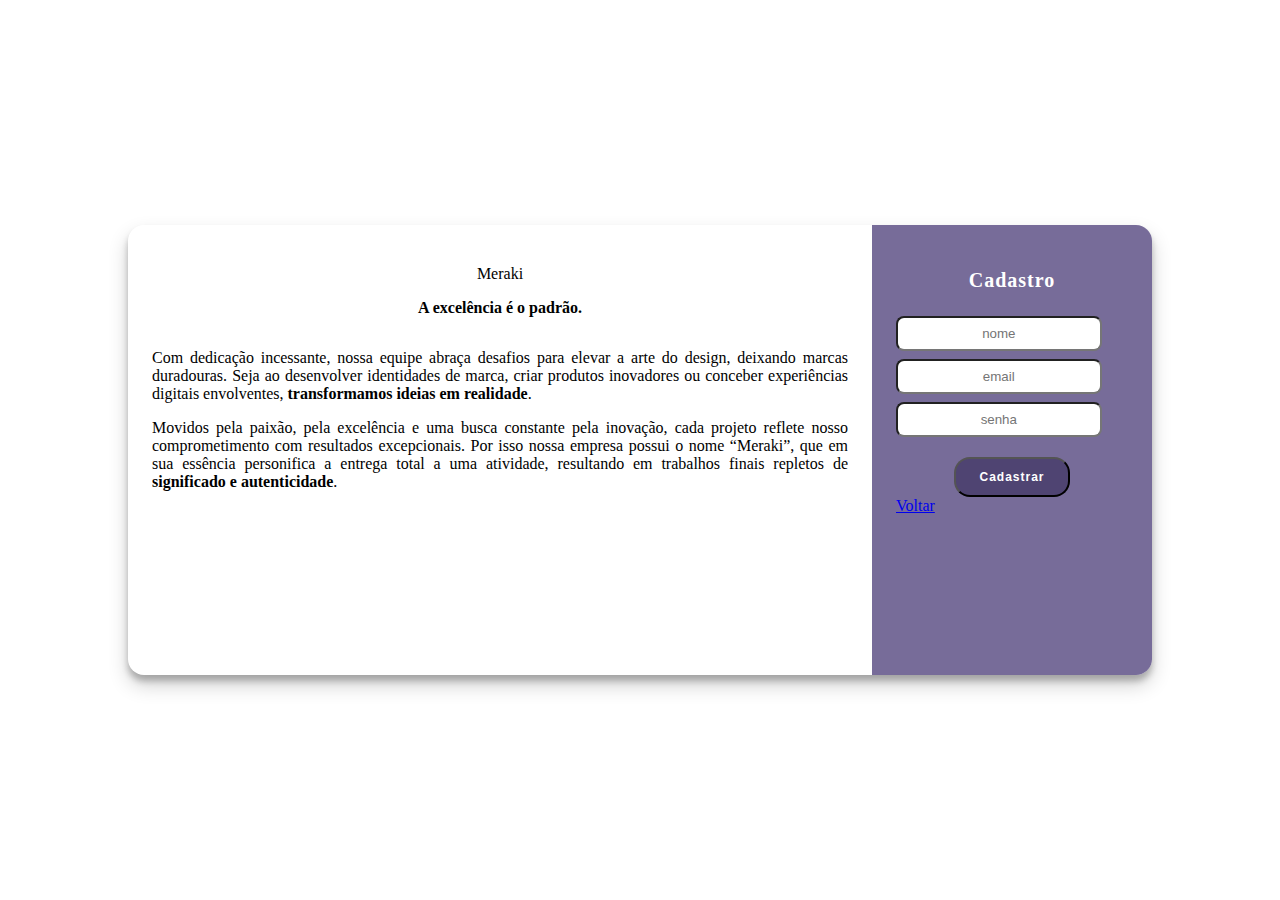
==== pages/cadastrar.html @ 6f12db4a "Componentes iniciais" ====
<!DOCTYPE html>
<html lang="pt-br">
    <head>
        <!-- Metadados do documento -->
        <meta charset="UTF-8">
        <meta name="viewport" content="width=device-width, initial-scale=1.0">
        <meta name="author" content="Livia Hahmann">
        <meta name="description" content="Projeto Programar - Meraki">
        <meta name="keywords" content="designers, portfolio, senac">
        <meta name="robots" content="index, follow">
        <title>Meraki</title>

        <!-- Referência para uma folha de estilo em arquivo externo -->
        <link rel="stylesheet" href="../styles/cadastrar.css">
        
        <!-- Referência para código Javascript em arquivo externo -->
        <script type="text/javascript" language="javascript" src="../scripts/scripts.js"></script>
    </head>
    <body>
        <div class="container">
            <div class="box">
                <div class="info-container">
                    <p class="info-img">Meraki</p>
                    <p class="info-title">A excelência é o padrão.</p>
                    <div class="info-texto-container">
                        <p class="info-texto">
                            Com dedicação incessante, nossa equipe abraça desafios para elevar a arte do design, deixando marcas duradouras. Seja ao desenvolver identidades de marca, criar produtos inovadores ou conceber experiências digitais envolventes, <b>transformamos ideias em realidade</b>.
                        </p>
                        <p class="info-texto">
                            Movidos pela paixão, pela excelência e uma busca constante pela inovação, cada projeto reflete nosso comprometimento com resultados excepcionais. Por isso nossa empresa possui o nome “Meraki”, que em sua essência personifica a entrega total a uma atividade, resultando em trabalhos finais repletos de <b>significado e autenticidade</b>.
                        </p>
                    </div>
                </div>
                
                <div class="login-container">
                    <p class="login-title">Cadastro</p>
                    <div class="login-input-container">
                        <input 
                            class="login-input"
                            type="text" 
                            placeholder="nome"
                            id="cadastrarNome" 
                        >
                    </div>
                    <div class="login-input-container">
                        <input 
                            class="login-input"
                            type="email" 
                            placeholder="email"
                            id="cadastrarEmail" 
                        >
                    </div>
                    <div class="login-input-container">
                        <input 
                            class="login-input"
                            type="password"
                            placeholder="senha" 
                            id="cadastrarSenha"
                        >
                    </div>
                    <div class="login-button-container">
                        <button type="button" class="login-button" onclick="cadastrar()">Cadastrar</button>
                    </div>

                    <a href="../index.html">Voltar</a>
                </div>
            </div>
        </div>
    </body>
</html>
---- styles/cadastrar.css ----
body, html {
    margin: 0;
    padding: 0
}

.container {
    height: 100vh;
    display: flex;
    justify-content: center;
    align-items: center;
}

.box {
    height: 50%;
    width: 80%;
    display: flex;
    border-radius: 1rem;
    box-shadow: rgba(0, 0, 0, 0.19) 0px 10px 20px, rgba(0, 0, 0, 0.23) 0px 6px 6px;
}

.info-container {
    width: 75%;
    padding: 1.5rem;
}

.info-img {
    text-align: center;
}

.info-title {
    text-align: center;
    font-weight: bold;
}

.info-texto-container {
    max-height: 300px;
    overflow-y: auto;
}

.info-texto {
    text-align: justify;
}

.login-container {
    width: 25%;
    padding: 1.5rem;
    background-color: #776C99;
    border-top-right-radius: 1rem;
    border-bottom-right-radius: 1rem;
}

.login-title {
    text-align: center;
    font-size: 1.25rem;
    color: #FFF; 
    font-weight: 600;
    letter-spacing: 1px;
    margin-bottom: 1.5rem;
}

.login-input-container {
    margin-bottom: .5rem;
    box-sizing: border-box;
}

.login-input {
    width: 80%;
    padding: .5rem;
    border-radius: .5rem;
    text-align: center;
}

.login-cadastro {
    text-align: center;
    color: #FFF;
    font-size: 0.75rem;
}

.login-button-container {
    display: flex;
    justify-content: center;
}

.login-button {
    height: 40px;
    width: 50%;
    font-size: .75rem;
    font-weight: 600;
    letter-spacing: 1px;
    border-radius: 1rem;
    background-color: #4F4472;
    color: #FFF;
    margin-top: .75rem;
}
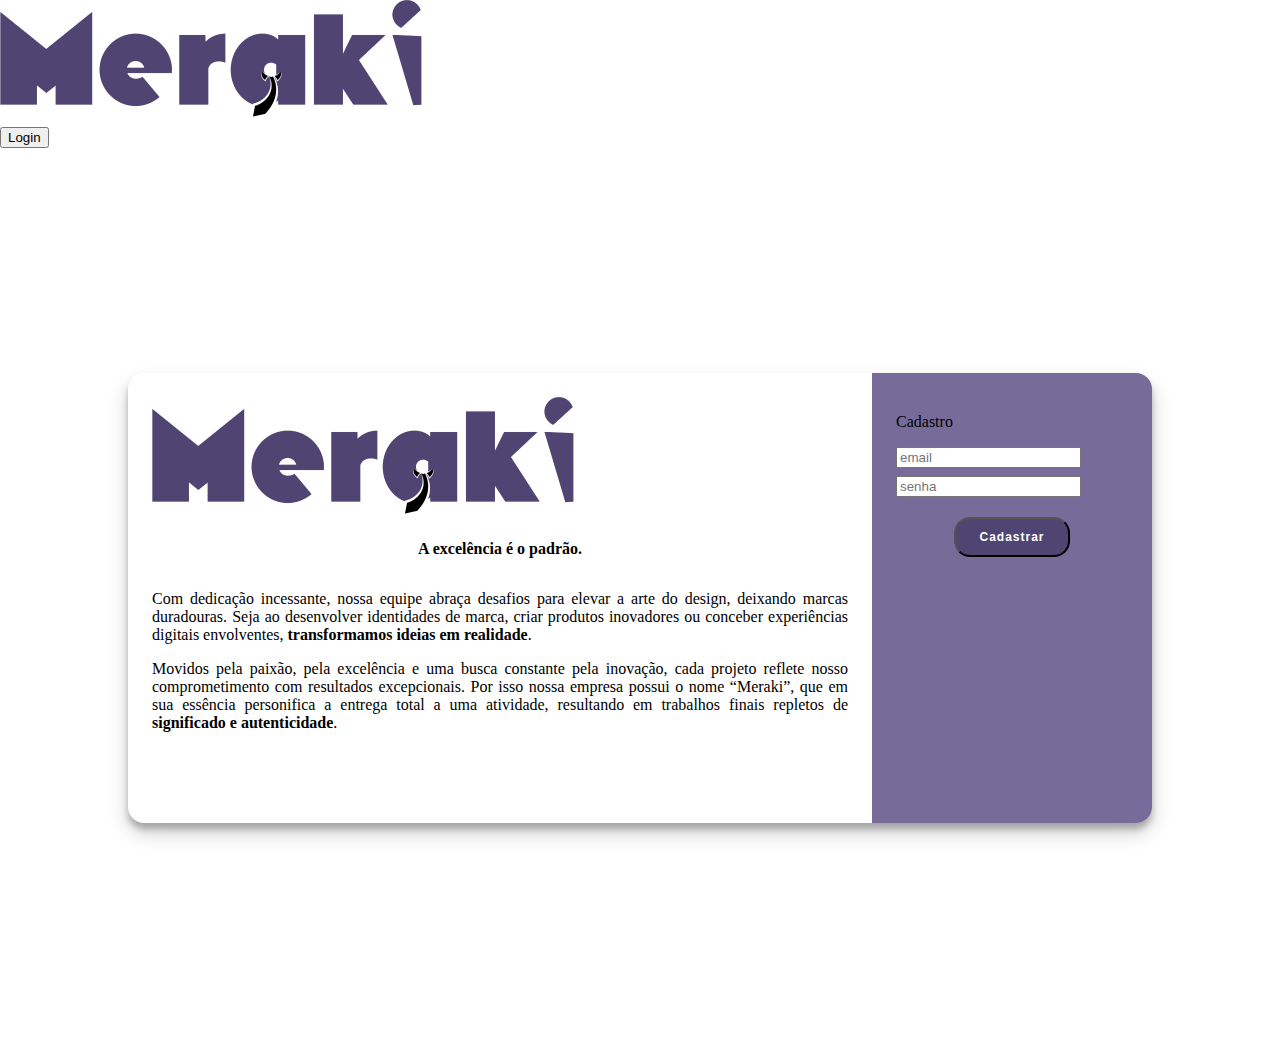
==== commit ece22482: "Estrutura dos componentes concluída" ====
--- a/pages/cadastrar.html
+++ b/pages/cadastrar.html
@@ -9,18 +9,36 @@
         <meta name="keywords" content="designers, portfolio, senac">
         <meta name="robots" content="index, follow">
         <title>Meraki</title>
-
-        <!-- Referência para uma folha de estilo em arquivo externo -->
+        
         <link rel="stylesheet" href="../styles/cadastrar.css">
-        
-        <!-- Referência para código Javascript em arquivo externo -->
+        <link href="https://cdn.jsdelivr.net/npm/bootstrap@5.3.2/dist/css/bootstrap.min.css" rel="stylesheet" integrity="sha384-T3c6CoIi6uLrA9TneNEoa7RxnatzjcDSCmG1MXxSR1GAsXEV/Dwwykc2MPK8M2HN" crossorigin="anonymous" />
         <script type="text/javascript" language="javascript" src="../scripts/scripts.js"></script>
+        <script src="https://cdn.jsdelivr.net/npm/bootstrap@5.3.2/dist/js/bootstrap.bundle.min.js" integrity="sha384-C6RzsynM9kWDrMNeT87bh95OGNyZPhcTNXj1NW7RuBCsyN/o0jlpcV8Qyq46cDfL" crossorigin="anonymous"></script>
     </head>
     <body>
+        <div id="alertaErro" class="alerta alerta-erro"></div>
+
+        <nav class="navbar bg-body-tertiary p-3">
+            <div class="container-fluid">
+            <a class="navbar-brand">
+                <img src="../../assets/logo.png" alt="logo" class="img-fluid w-25" />
+            </a>
+            <div class="d-flex">
+                <a href="../index.html">
+                    <button class="btn btn-outline-primary px-3" type="button" >Login</button>
+                </a>
+            </div>
+            </div>
+        </nav>
+
         <div class="container">
             <div class="box">
-                <div class="info-container">
-                    <p class="info-img">Meraki</p>
+                <div class="info-container text-center">
+                    <img
+                    class="img-fluid mt-5 mb-4"
+                    src="../assets/logo.png"
+                    alt="logo"
+                    />
                     <p class="info-title">A excelência é o padrão.</p>
                     <div class="info-texto-container">
                         <p class="info-texto">
@@ -32,38 +50,20 @@
                     </div>
                 </div>
                 
-                <div class="login-container">
-                    <p class="login-title">Cadastro</p>
+                <form class="login-container">
+                    <p class="h3 text-center text-light my-4">Cadastro</p>
                     <div class="login-input-container">
-                        <input 
-                            class="login-input"
-                            type="text" 
-                            placeholder="nome"
-                            id="cadastrarNome" 
-                        >
+                        <input type="email" class="form-control" placeholder="email" id="cadastrarEmail">
                     </div>
                     <div class="login-input-container">
-                        <input 
-                            class="login-input"
-                            type="email" 
-                            placeholder="email"
-                            id="cadastrarEmail" 
-                        >
+                        <input type="password" class="form-control" placeholder="senha" id="cadastrarSenha">
                     </div>
-                    <div class="login-input-container">
-                        <input 
-                            class="login-input"
-                            type="password"
-                            placeholder="senha" 
-                            id="cadastrarSenha"
-                        >
-                    </div>
+
                     <div class="login-button-container">
                         <button type="button" class="login-button" onclick="cadastrar()">Cadastrar</button>
                     </div>
+                </form>
 
-                    <a href="../index.html">Voltar</a>
-                </div>
             </div>
         </div>
     </body>
--- a/styles/cadastrar.css
+++ b/styles/cadastrar.css
@@ -91,4 +91,27 @@
     background-color: #4F4472;
     color: #FFF;
     margin-top: .75rem;
+}
+
+#mensagemErro {
+    color: red;
+    font-size: 14px;
+}
+
+.alerta {
+    display: none;
+    position: fixed;
+    top: 10%;
+    left: 50%;
+    transform: translate(-50%, -50%);
+    padding: 20px;
+    margin: 10px 0;
+    border: 1px solid transparent;
+    border-radius: 4px;
+}
+
+.alerta-erro {
+    color: #a94442;
+    background-color: #f2dede;
+    border-color: #ebccd1;
 }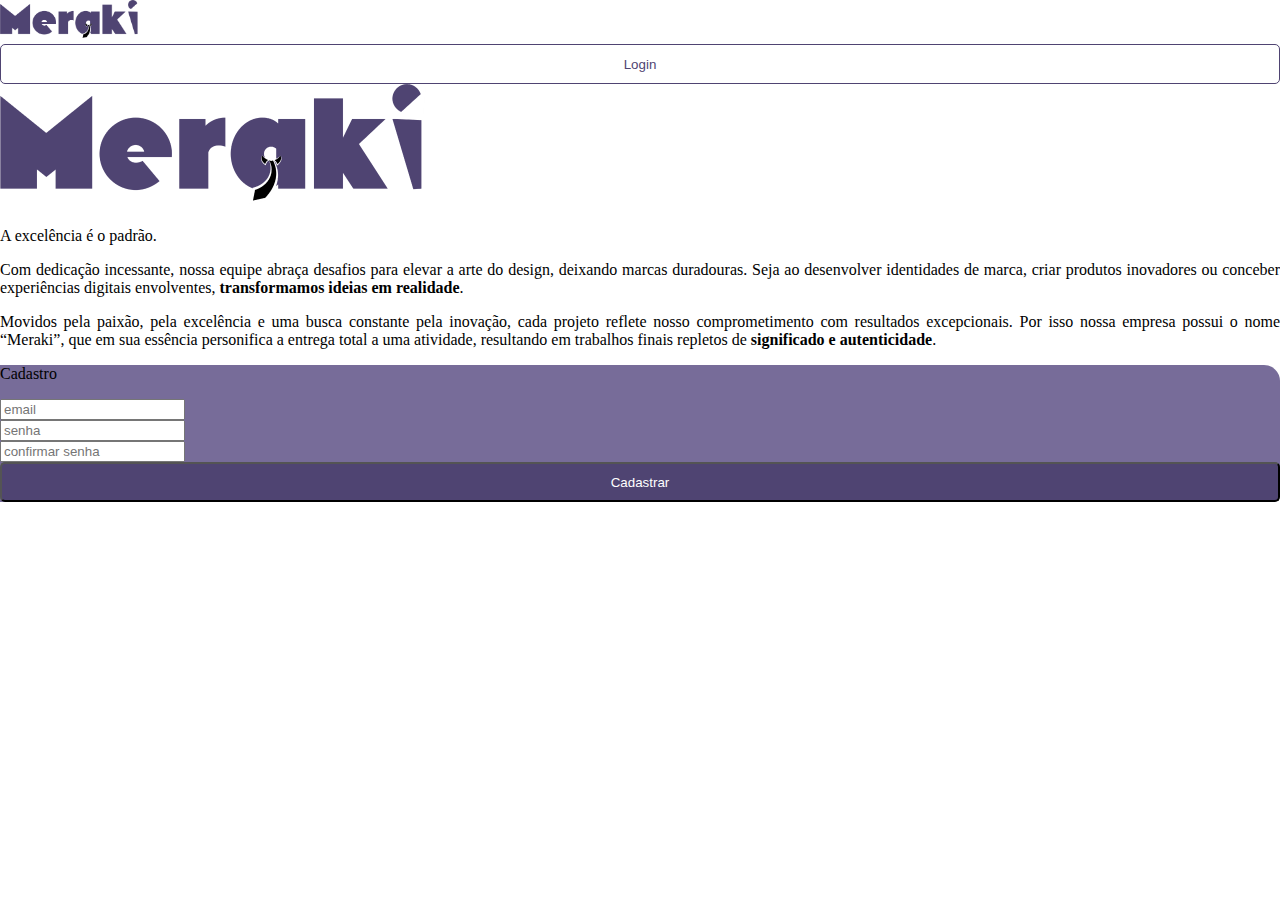
==== commit 7e180372: "Ajuste responsividade" ====
--- a/pages/cadastrar.html
+++ b/pages/cadastrar.html
@@ -1,7 +1,6 @@
 <!DOCTYPE html>
 <html lang="pt-br">
     <head>
-        <!-- Metadados do documento -->
         <meta charset="UTF-8">
         <meta name="viewport" content="width=device-width, initial-scale=1.0">
         <meta name="author" content="Livia Hahmann">
@@ -10,60 +9,59 @@
         <meta name="robots" content="index, follow">
         <title>Meraki</title>
         
-        <link rel="stylesheet" href="../styles/cadastrar.css">
+        <link rel="stylesheet" href="/styles/acesso.css">
         <link href="https://cdn.jsdelivr.net/npm/bootstrap@5.3.2/dist/css/bootstrap.min.css" rel="stylesheet" integrity="sha384-T3c6CoIi6uLrA9TneNEoa7RxnatzjcDSCmG1MXxSR1GAsXEV/Dwwykc2MPK8M2HN" crossorigin="anonymous" />
-        <script type="text/javascript" language="javascript" src="../scripts/scripts.js"></script>
+        
+        <script type="text/javascript" language="javascript" src="/scripts/scripts.js"></script>
         <script src="https://cdn.jsdelivr.net/npm/bootstrap@5.3.2/dist/js/bootstrap.bundle.min.js" integrity="sha384-C6RzsynM9kWDrMNeT87bh95OGNyZPhcTNXj1NW7RuBCsyN/o0jlpcV8Qyq46cDfL" crossorigin="anonymous"></script>
     </head>
     <body>
         <div id="alertaErro" class="alerta alerta-erro"></div>
 
-        <nav class="navbar bg-body-tertiary p-3">
-            <div class="container-fluid">
-            <a class="navbar-brand">
-                <img src="../../assets/logo.png" alt="logo" class="img-fluid w-25" />
-            </a>
-            <div class="d-flex">
-                <a href="../index.html">
-                    <button class="btn btn-outline-primary px-3" type="button" >Login</button>
-                </a>
-            </div>
-            </div>
-        </nav>
-
-        <div class="container">
-            <div class="box">
-                <div class="info-container text-center">
-                    <img
-                    class="img-fluid mt-5 mb-4"
-                    src="../assets/logo.png"
-                    alt="logo"
-                    />
-                    <p class="info-title">A excelência é o padrão.</p>
-                    <div class="info-texto-container">
-                        <p class="info-texto">
-                            Com dedicação incessante, nossa equipe abraça desafios para elevar a arte do design, deixando marcas duradouras. Seja ao desenvolver identidades de marca, criar produtos inovadores ou conceber experiências digitais envolventes, <b>transformamos ideias em realidade</b>.
-                        </p>
-                        <p class="info-texto">
-                            Movidos pela paixão, pela excelência e uma busca constante pela inovação, cada projeto reflete nosso comprometimento com resultados excepcionais. Por isso nossa empresa possui o nome “Meraki”, que em sua essência personifica a entrega total a uma atividade, resultando em trabalhos finais repletos de <b>significado e autenticidade</b>.
-                        </p>
+        <div class="container-fluid" style="height: 100dvh">
+            <nav class="navbar bg-body-tertiary">
+                <div class="container-fluid row">
+                    <a class="col navbar-brand">
+                        <img src="/assets/logo.png" alt="logo" class="img-fluid" style="height: 2.5rem"/>
+                    </a>
+                    <div class="col d-flex justify-content-end">
+                        <a href="/index.html">
+                            <button class="button-outline px-3" type="button">Login</button>
+                        </a>
                     </div>
                 </div>
-                
-                <form class="login-container">
-                    <p class="h3 text-center text-light my-4">Cadastro</p>
-                    <div class="login-input-container">
-                        <input type="email" class="form-control" placeholder="email" id="cadastrarEmail">
+            </nav>
+
+            <div class="container-fluid d-flex justify-content-center align-items-center mt-lg-5 mt-3">
+                <div class="container row justify-content-center">
+                    <div class="col-lg-7 col-12 text-center px-lg-4 mb-3">
+                        <img class="img-fluid p-4" src="/assets/logo.png" alt="logo"/>
+                        <div>
+                            <p class="h4 mb-4">A excelência é o padrão.</p>
+                            <p class="info-texto">
+                                Com dedicação incessante, nossa equipe abraça desafios para elevar a arte do design, deixando marcas duradouras. Seja ao desenvolver identidades de marca, criar produtos inovadores ou conceber experiências digitais envolventes, <b>transformamos ideias em realidade</b>.
+                            </p>
+                            <p class="info-texto">
+                                Movidos pela paixão, pela excelência e uma busca constante pela inovação, cada projeto reflete nosso comprometimento com resultados excepcionais. Por isso nossa empresa possui o nome “Meraki”, que em sua essência personifica a entrega total a uma atividade, resultando em trabalhos finais repletos de <b>significado e autenticidade</b>.
+                            </p>
+                        </div>
                     </div>
-                    <div class="login-input-container">
-                        <input type="password" class="form-control" placeholder="senha" id="cadastrarSenha">
-                    </div>
+                    
+                    <form class="col-lg-5 col-12 login-container p-lg-5 px-4 pb-4 mb-lg-0 mb-5">
+                        <p class="h2 text-center text-light my-4">Cadastro</p>
+                        <div class="mb-2">
+                            <input type="email" class="form-control" placeholder="email" id="cadastrarEmail">
+                        </div>
+                        <div class="mb-2">
+                            <input type="password" class="form-control" placeholder="senha" id="cadastrarSenha">
+                        </div>
+                        <div class="mb-4">
+                            <input type="password" class="form-control" placeholder="confirmar senha" id="cadastrarConfirmarSenha">
+                        </div>
 
-                    <div class="login-button-container">
-                        <button type="button" class="login-button" onclick="cadastrar()">Cadastrar</button>
-                    </div>
-                </form>
-
+                        <button type="button" class="button" onclick="cadastrar()">Cadastrar</button>
+                    </form>
+                </div>
             </div>
         </div>
     </body>
--- a/styles/acesso.css
+++ b/styles/acesso.css
@@ -0,0 +1,61 @@
+body, html {
+    margin: 0;
+    padding: 0
+}
+
+.info-texto {
+    text-align: justify;
+}
+
+.login-container {
+    background-color: #776C99;
+    border-top-right-radius: 1rem;
+    border-bottom-right-radius: 1rem;
+}
+
+.button {
+    height: 40px;
+    width: 100%;
+    border-radius: 5px;
+    background-color: #4F4472;
+    color: #FFF;
+}
+
+.button-outline {
+    height: 40px;
+    width: 100%;
+    border-radius: 5px;
+    background-color: white;
+    color: #4F4472;
+    border: 1px solid #4F4472 !important;
+}
+
+.button-outline:hover {
+    background-color: #4F4472;
+    color: white;
+}
+
+.alerta {
+    display: none;
+    position: fixed;
+    top: 10%;
+    left: 50%;
+    transform: translate(-50%, -50%);
+    padding: 20px;
+    margin: 10px 0;
+    border: 1px solid transparent;
+    border-radius: 4px;
+}
+
+.alerta-erro {
+    color: #a94442;
+    background-color: #f2dede;
+    border-color: #ebccd1;
+}
+
+@media screen and (max-width: 1024px) {
+    .login-container {
+        background-color: #776C99;
+        border-radius: 1rem;
+    }
+}